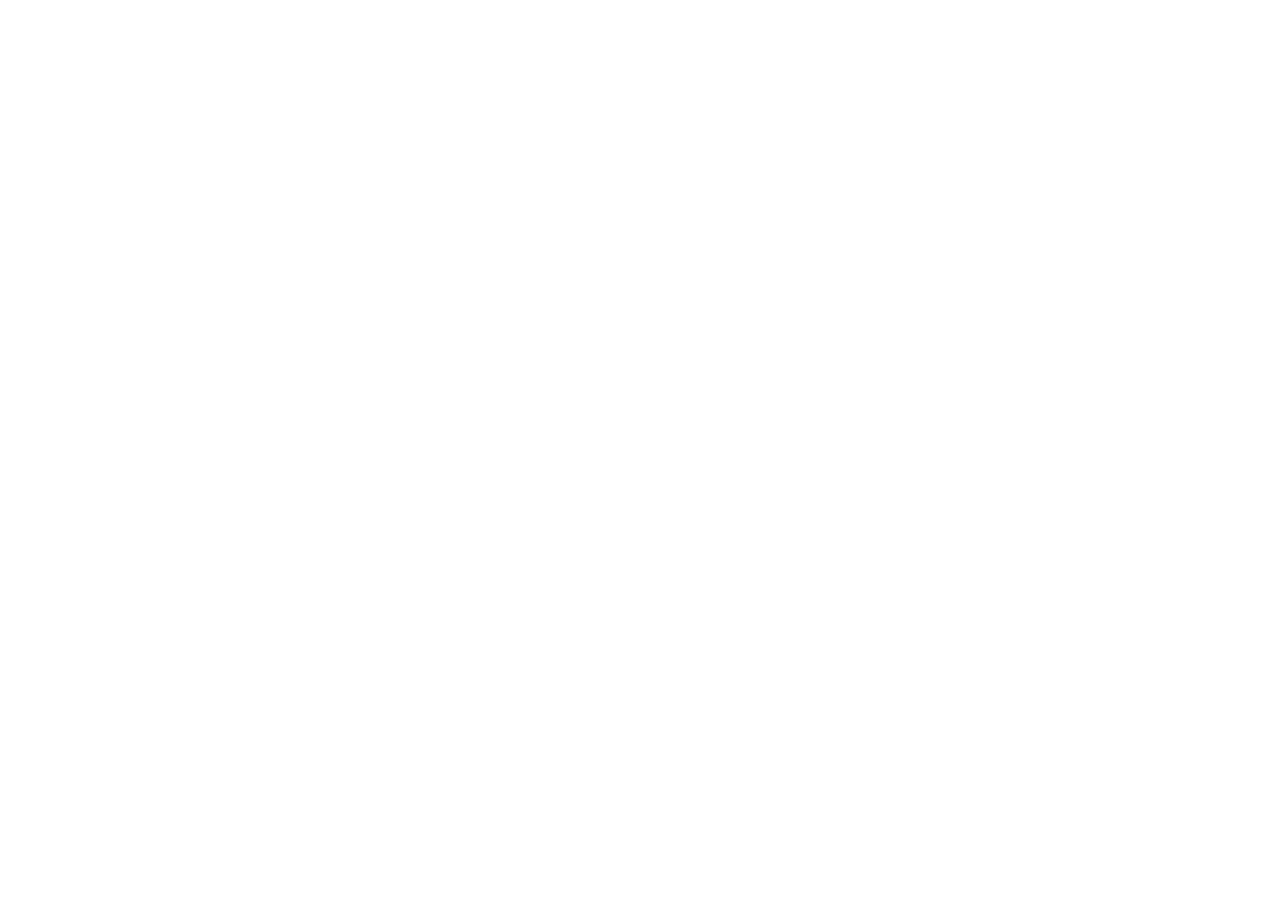
==== index.html @ b61d5e68 "criei a pagina principal" ====
<!DOCTYPE html>
<html lang="pt-br">
<head>
    <meta charset="UTF-8">
    <meta name="viewport" content="width=device-width, initial-scale=1.0">
    <title>Redes sociais</title>
    <link rel="shortcut icon" href="favicon.png" type="image/x-icon">
</head>
<body>
    
</body>
</html>
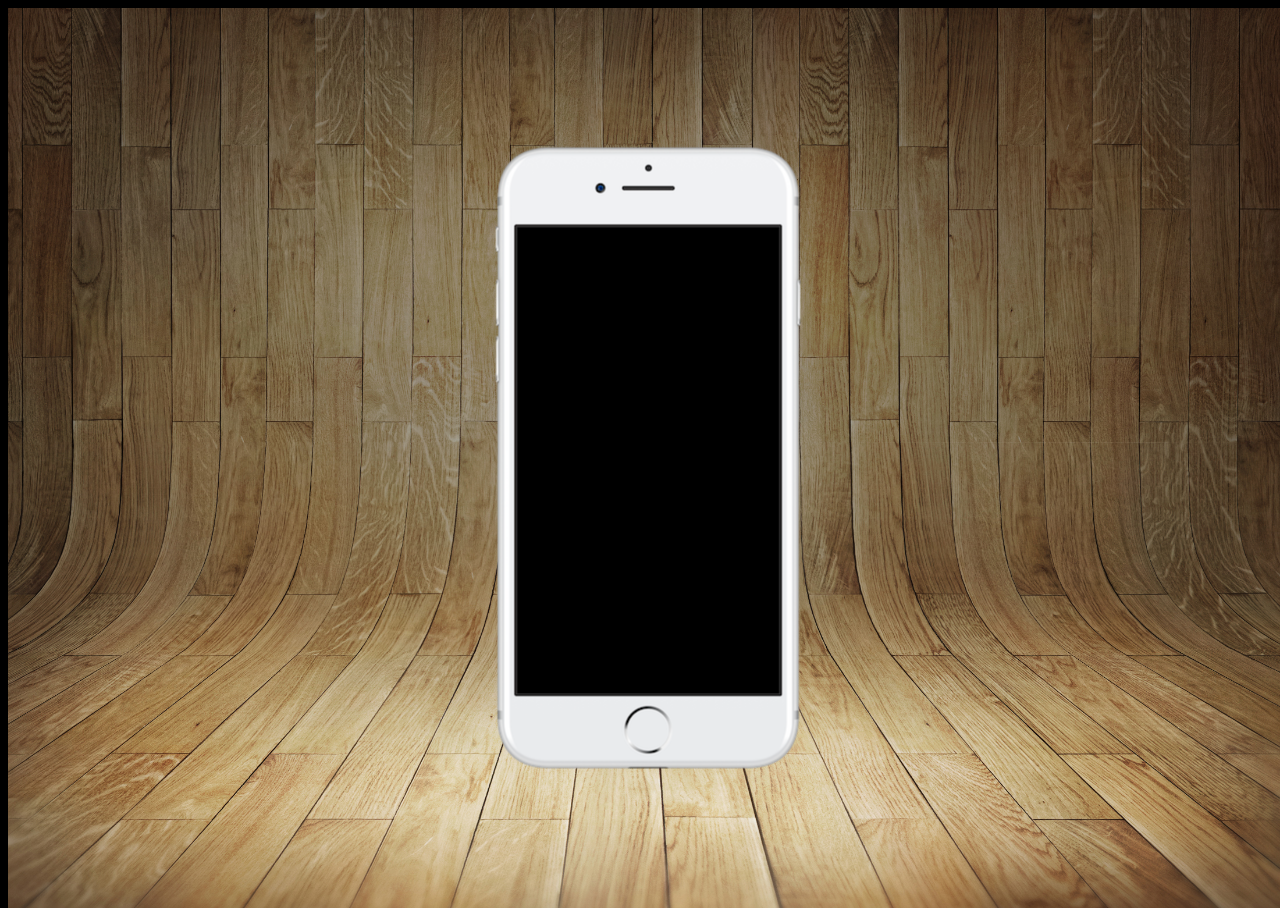
==== commit e707b545: "alterações no css" ====
--- a/index.html
+++ b/index.html
@@ -3,10 +3,18 @@
 <head>
     <meta charset="UTF-8">
     <meta name="viewport" content="width=device-width, initial-scale=1.0">
+    <link rel="shortcut icon" href="favicon.png" type="image/x-icon">
     <title>Redes sociais</title>
-    <link rel="shortcut icon" href="favicon.png" type="image/x-icon">
+    <link rel="stylesheet" href="estilos/style.css">
 </head>
 <body>
-    
+    <main>
+        <section id="telefone">
+
+        </section>
+        <section id="redes sociais">
+
+        </section>
+    </main>
 </body>
 </html>--- a/estilos/style.css
+++ b/estilos/style.css
@@ -0,0 +1,35 @@
+@charset "UTF-8"
+
+* {
+    margin: 0px;
+    padding: 0px;
+    font-family: Arial, Helvetica, sans-serif;
+}
+
+html, body {
+    height: 100vh;
+    width: 100vw;
+    background-color: black;
+}
+
+body {
+    background: url('../imagens/fundo-madeira.jpg') no-repeat top center;
+    background-size: cover;
+    background-attachment: fixed;
+}
+
+main {
+    position: relative;
+    height: 100vh;
+}
+
+section#telefone {
+    position: absolute;
+    top: 50%;
+    left: 50%;
+    transform: translate(-50%, -50%);
+
+    height: 627px;
+    width: 311px;
+    background: url('../imagens/frame-iphone.png') no-repeat;
+}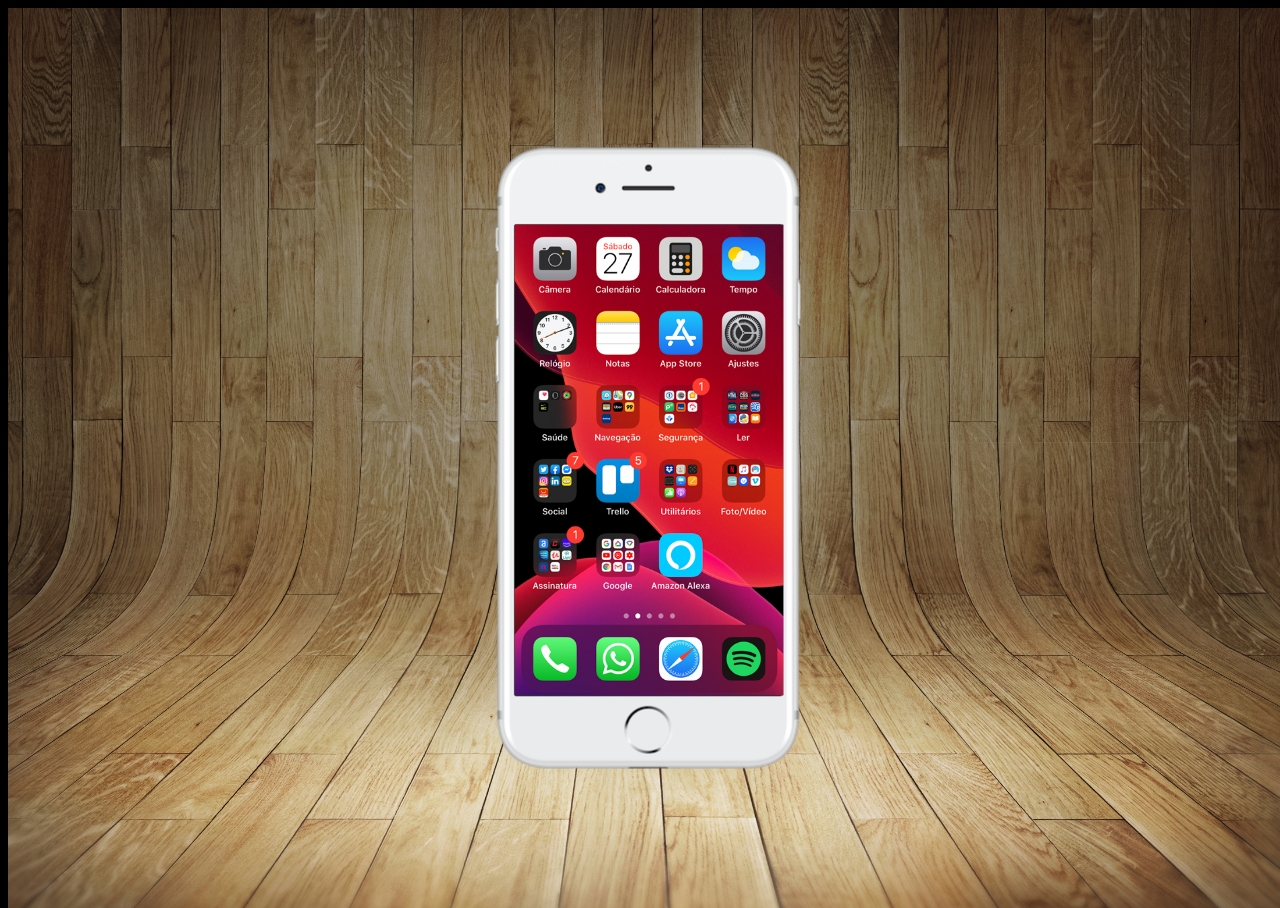
==== commit 52706336: "alterações css e html" ====
--- a/index.html
+++ b/index.html
@@ -10,7 +10,7 @@
 <body>
     <main>
         <section id="telefone">
-
+            <iframe src="home.html" name="tela" id="tela" frameborder="0"></iframe>
         </section>
         <section id="redes sociais">
 
--- a/estilos/style.css
+++ b/estilos/style.css
@@ -32,4 +32,12 @@
     height: 627px;
     width: 311px;
     background: url('../imagens/frame-iphone.png') no-repeat;
+}
+
+iframe#tela {
+    position: relative;
+    top: 80px;
+    left: 22px;
+    width: 269px;
+    height: 471px;
 }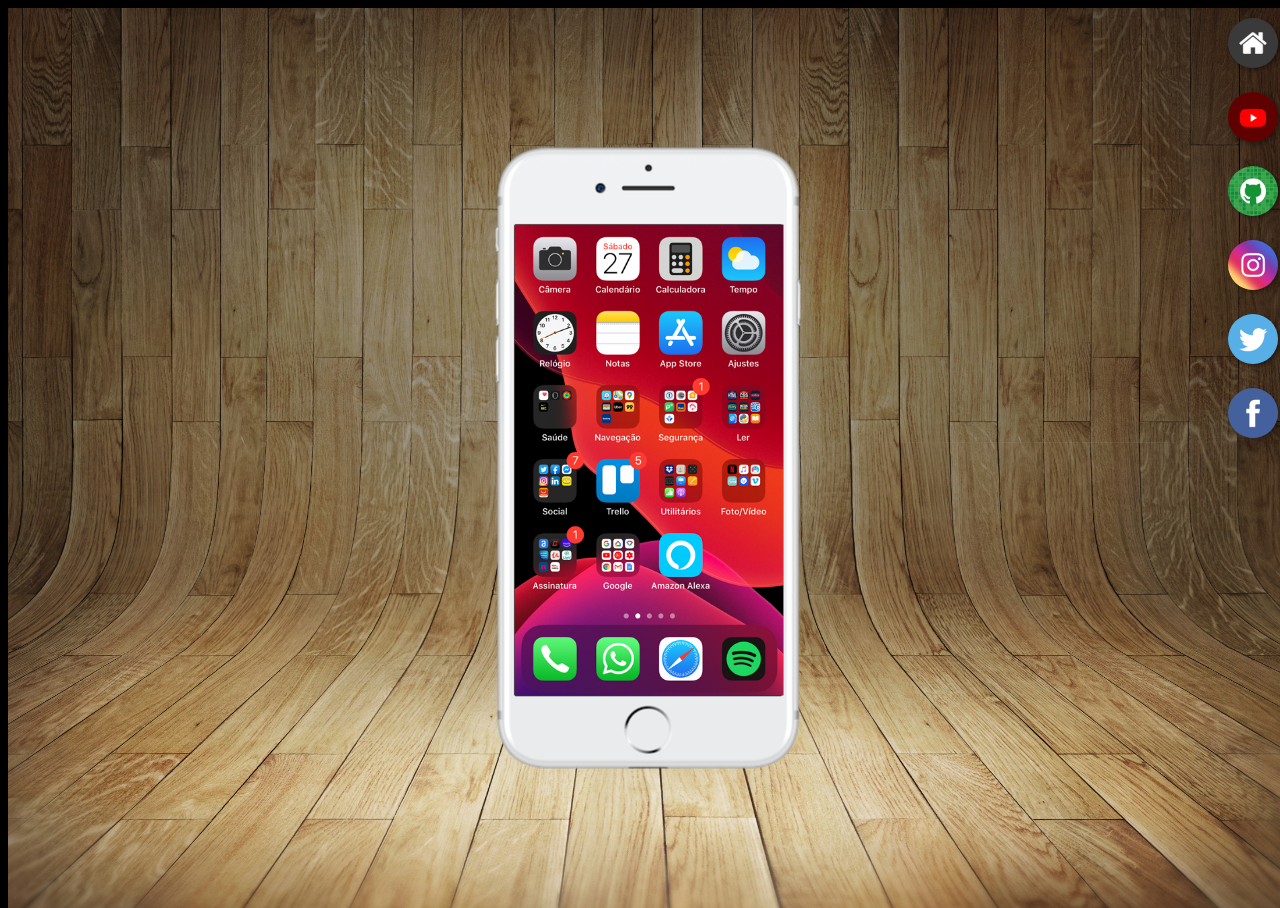
==== commit 6d07a008: "criei botões de navegação" ====
--- a/index.html
+++ b/index.html
@@ -10,10 +10,17 @@
 <body>
     <main>
         <section id="telefone">
-            <iframe src="home.html" name="tela" id="tela" frameborder="0"></iframe>
+            <iframe src="home.html" name="tela" id="tela" frameborder="0">
+                    Seu navegador não é compatível com isso.
+            </iframe>
         </section>
-        <section id="redes sociais">
-
+        <section id="redes-sociais">
+            <a href="#" target="tela"><img src="imagens/logo-home.jpg" alt="home"></a><br>
+            <a href="#" target="tela"><img src="imagens/logo-youtube.jpg" alt="youtube"></a><br>
+            <a href="#" target="tela"><img src="imagens/logo-github.jpg" alt="GitHub"></a><br>
+            <a href="#" target="tela"><img src="imagens/logo-instagram.jpg" alt="Instagram"></a><br>
+            <a href="#" target="tela"><img src="imagens/logo-twitter.jpg" alt="Twitter"></a><br>
+            <a href="#" target="tela"><img src="imagens/logo-facebook.jpg" alt="Facebook"></a><br>
         </section>
     </main>
 </body>
--- a/estilos/style.css
+++ b/estilos/style.css
@@ -40,4 +40,24 @@
     left: 22px;
     width: 269px;
     height: 471px;
+}
+
+section#redes-sociais {
+    text-align: right;
+}
+
+section#redes-sociais img {
+    width: 50px;
+    margin: 10px;
+    border-radius: 50%;
+    box-shadow: 2px 2px 5px rgba(0, 0, 0, 0.411);
+    box-sizing: border-box;
+}
+
+section#redes-sociais img:hover {
+    border: 2px solid rgba(255, 255, 255, 0.603);
+    transform: translate(-3px, -3px);
+    box-shadow: 5px 5px 10px rgba(0, 0, 0, 0.603);
+    transition: transform .5s, border .5s;
+    
 }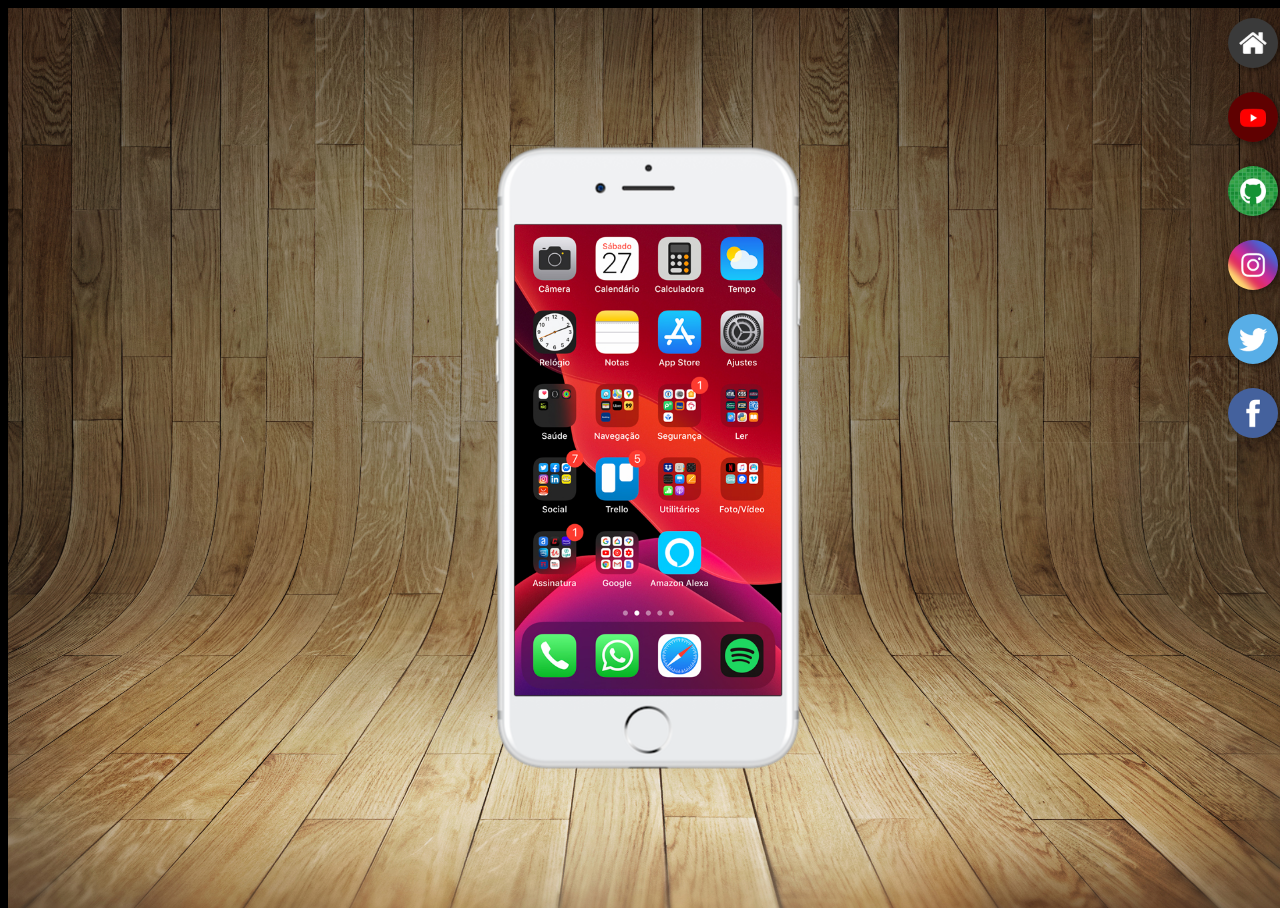
==== commit d2ef4498: "alterações html e css" ====
--- a/index.html
+++ b/index.html
@@ -15,12 +15,12 @@
             </iframe>
         </section>
         <section id="redes-sociais">
-            <a href="#" target="tela"><img src="imagens/logo-home.jpg" alt="home"></a><br>
-            <a href="#" target="tela"><img src="imagens/logo-youtube.jpg" alt="youtube"></a><br>
-            <a href="#" target="tela"><img src="imagens/logo-github.jpg" alt="GitHub"></a><br>
-            <a href="#" target="tela"><img src="imagens/logo-instagram.jpg" alt="Instagram"></a><br>
-            <a href="#" target="tela"><img src="imagens/logo-twitter.jpg" alt="Twitter"></a><br>
-            <a href="#" target="tela"><img src="imagens/logo-facebook.jpg" alt="Facebook"></a><br>
+            <a href="home.html" target="tela"><img src="imagens/logo-home.jpg" alt="home"></a><br>
+            <a href="youtube.html" target="tela"><img src="imagens/logo-youtube.jpg" alt="youtube"></a><br>
+            <a href="github.html" target="tela"><img src="imagens/logo-github.jpg" alt="GitHub"></a><br>
+            <a href="instagram.html" target="tela"><img src="imagens/logo-instagram.jpg" alt="Instagram"></a><br>
+            <a href="twitter.html" target="tela"><img src="imagens/logo-twitter.jpg" alt="Twitter"></a><br>
+            <a href="facebook.html" target="tela"><img src="imagens/logo-facebook.jpg" alt="Facebook"></a><br>
         </section>
     </main>
 </body>
--- a/estilos/style.css
+++ b/estilos/style.css
@@ -38,7 +38,7 @@
     position: relative;
     top: 80px;
     left: 22px;
-    width: 269px;
+    width: 267px;
     height: 471px;
 }
 
@@ -60,4 +60,10 @@
     box-shadow: 5px 5px 10px rgba(0, 0, 0, 0.603);
     transition: transform .5s, border .5s;
     
-}+}
+
+
+::-webkit-scrollbar {
+    width: 0px;
+    height: 0px;
+ }